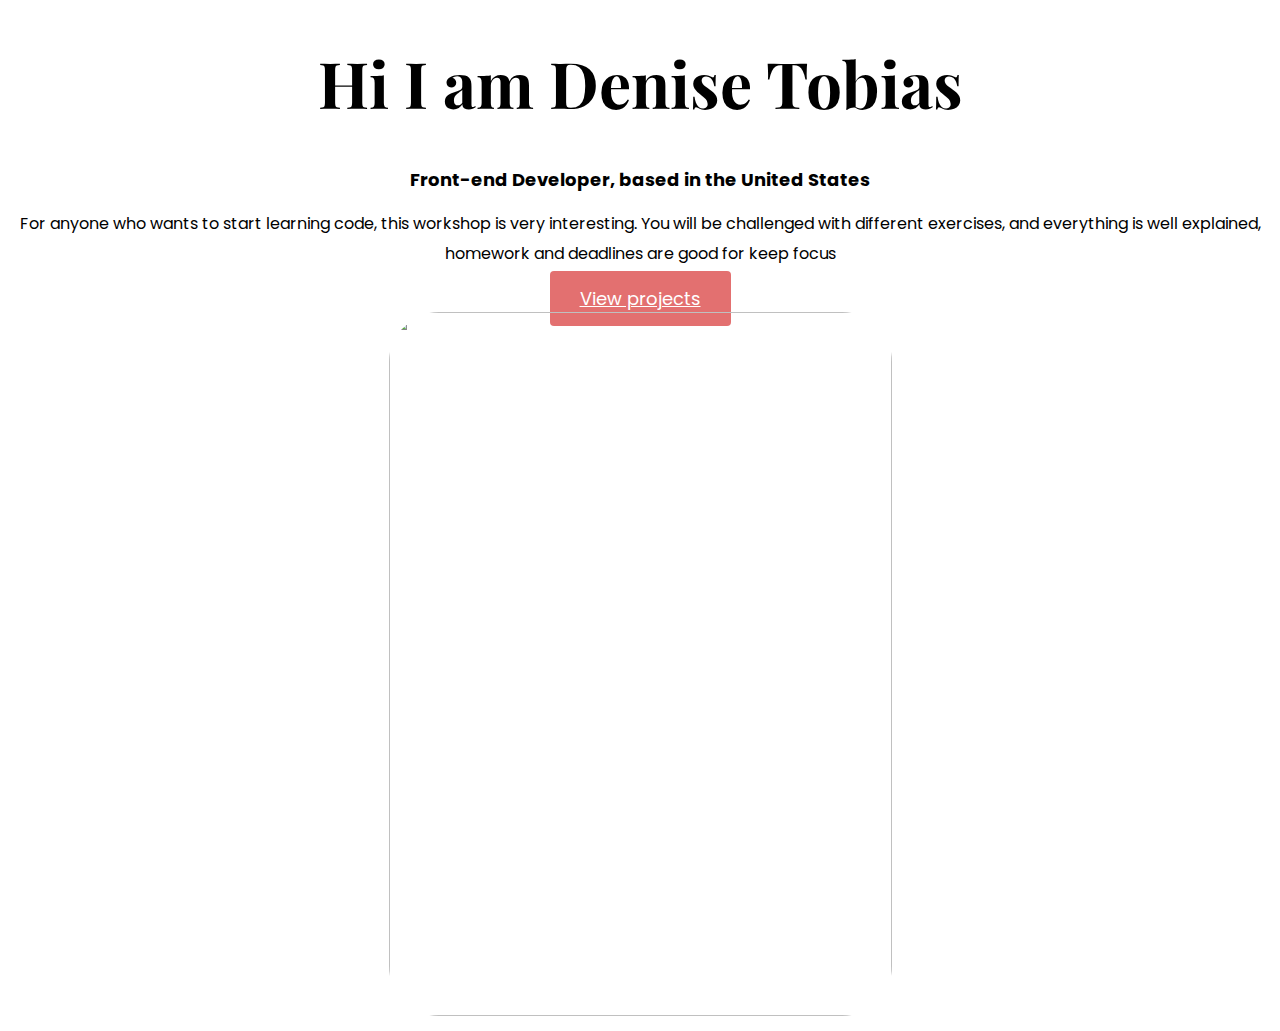
==== about.html @ 7f1de2b7 "Added About me page content" ====
<!DOCTYPE html>
<html lang="en">
  <head>
    <meta charset="UTF-8" />
    <meta http-equiv="X-UA-Compatible" content="IE=edge" />
    <meta name="viewport" content="width=device-width, initial-scale=1.0" />
    <link
      href="https://cdn.jsdelivr.net/npm/bootstrap@5.0.2/dist/css/bootstrap.min.css"
      rel="stylesheet"
      integrity="sha384-EVSTQN3/azprG1Anm3QDgpJLIm9Nao0Yz1ztcQTwFspd3yD65VohhpuuCOmLASjC"
      crossorigin="anonymous"
    />
    <link rel="preconnect" href="https://fonts.googleapis.com" />
    <link rel="preconnect" href="https://fonts.gstatic.com" crossorigin />
    <link
      href="https://fonts.googleapis.com/css2?family=Playfair+Display:wght@700&family=Poppins:wght@500;700&display=swap"
      rel="stylesheet"
    />
    <link rel="stylesheet" href="styles/portfolio.css" />
    <script
      src="https://cdn.jsdelivr.net/npm/bootstrap@5.0.2/dist/js/bootstrap.bundle.min.js"
      integrity="sha384-MrcW6ZMFYlzcLA8Nl+NtUVF0sA7MsXsP1UyJoMp4YLEuNSfAP+JcXn/tWtIaxVXM"
      crossorigin="anonymous"
    ></script>
    <script
      src="https://kit.fontawesome.com/bda7fed6cd.js"
      crossorigin="anonymous"
    ></script>
    <title>Document</title>
  </head>
  <body>
    <div class="about-section container">
      <div class="aobut-section-content">
        <div class="row">
          <div class="col-lg-6">
            <h1 class="mb-5">Hi I am Denise Tobias</h1>
            <h2 class="mb-5">
              Front-end Developer, based in the United States
            </h2>
            <p class="mb-4">
              For anyone who wants to start learning code, this workshop is very
              interesting. You will be challenged with different exercises, and
              everything is well explained, homework and deadlines are good for
              keep focus
            </p>
            <a href="" class="btn btn-branding">View projects</a>
          </div>
        </div>
        <div class="col-6 d-none d-lg-block">
          <img src="images/about.png" class="image1" alt="" />
        </div>
      </div>
    </div>
  </body>
</html>
---- styles/portfolio.css ----
:root {
  --branding-color: #e37070;
  --secondary-color: #ffebeb;
  --heading-font-family: "Playfair Display", serif;
  --default-font-family: "Poppins", sans-serif;
}

body {
  font-family: var(--default-font-family);
}

h1,
h2,
h3,
h4,
h5,
h6 {
  color: black;
  font-family: var(--heading-font-family);
  font-weight: bold;
}

h1 {
  font-size: 96px;
  line-height: 1.5;
}

h2 {
  font-size: 64px;
}

p {
  font-size: 16px;
  font-weight: normal;
  line-height: 30px;
}

.about-section {
  padding: 160px 20px;
  text-align: center;
  padding: 0;
}

.about-section-content {
  margin: 30px;
}

.about-section h1 {
  font-size: 64px;
  line-height: 80px;
}

.about-section h2 {
  font-size: 18px;
  font-family: var(--default-font-family);
}

.hero {
  background: var(--secondary-color);
  text-align: center;
  padding: 160px 20px;
}

.hero p {
  font-size: 36px;
  font-weight: bold;
  margin: 0;
  color: #272142;
}

.hero h2 {
  font-family: var(--heading-font-family);
  font-weight: normal;
  line-height: 1.5;
  font-size: 24px;
}

.btn-branding {
  border-radius: 4px;
  background: var(--branding-color);
  color: white;
  font-size: 18px;
  line-height: 27px;
  padding: 15px 30px;
}

.btn-branding-outline {
  color: var(--branding-color);
  border: 1px solid var(--branding-color);
  border-radius: 4px;
  font-size: 18px;
  line-height: 27px;
  padding: 15px 30px;
}

.project-description {
  padding: 120px 60px;
}

.image1 {
  height: 704px;
  width: 503px;
  border-radius: 50px;
}

@media (max-width: 900px) {
  h1 {
    font-size: 50px;
    line-height: 56px;
  }

  h2 {
    font-size: 44px;
  }

  .hero {
    padding: 80px 20px;
  }

  .project-description {
    padding: 0px;
    text-align: center;
  }
}
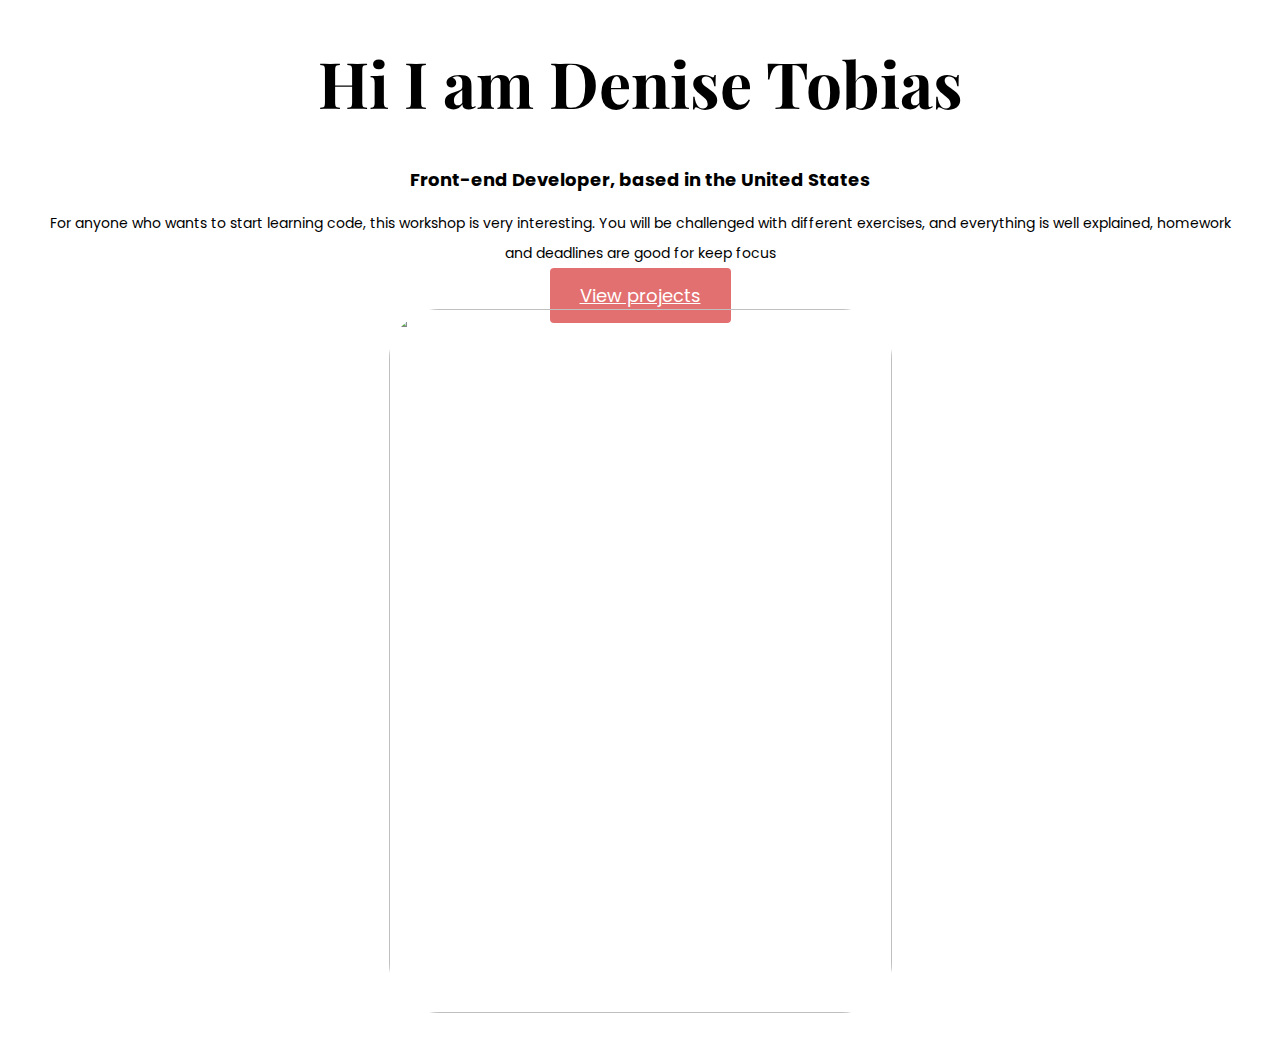
==== commit abec20be: "Created work page adding CSS properties and Images" ====
--- a/about.html
+++ b/about.html
@@ -29,8 +29,8 @@
     <title>Document</title>
   </head>
   <body>
-    <div class="about-section container">
-      <div class="aobut-section-content">
+    <div class="content-container container">
+      <div class="content">
         <div class="row">
           <div class="col-lg-6">
             <h1 class="mb-5">Hi I am Denise Tobias</h1>
@@ -45,9 +45,9 @@
             </p>
             <a href="" class="btn btn-branding">View projects</a>
           </div>
-        </div>
-        <div class="col-6 d-none d-lg-block">
-          <img src="images/about.png" class="image1" alt="" />
+          <div class="col-6 d-none d-lg-block">
+            <img src="images/about.png" class="image1" alt="" />
+          </div>
         </div>
       </div>
     </div>
--- a/styles/portfolio.css
+++ b/styles/portfolio.css
@@ -35,24 +35,33 @@
   line-height: 30px;
 }
 
-.about-section {
+.content-container {
   padding: 160px 20px;
   text-align: center;
   padding: 0;
 }
 
-.about-section-content {
+.content {
   margin: 30px;
 }
 
-.about-section h1 {
+.content h1 {
   font-size: 64px;
   line-height: 80px;
 }
 
-.about-section h2 {
+.content h2 {
   font-size: 18px;
   font-family: var(--default-font-family);
+}
+
+.content h3 {
+  font-size: 24px;
+  font-family: var(--default-font-family);
+}
+
+.content p {
+  font-size: 14px;
 }
 
 .hero {
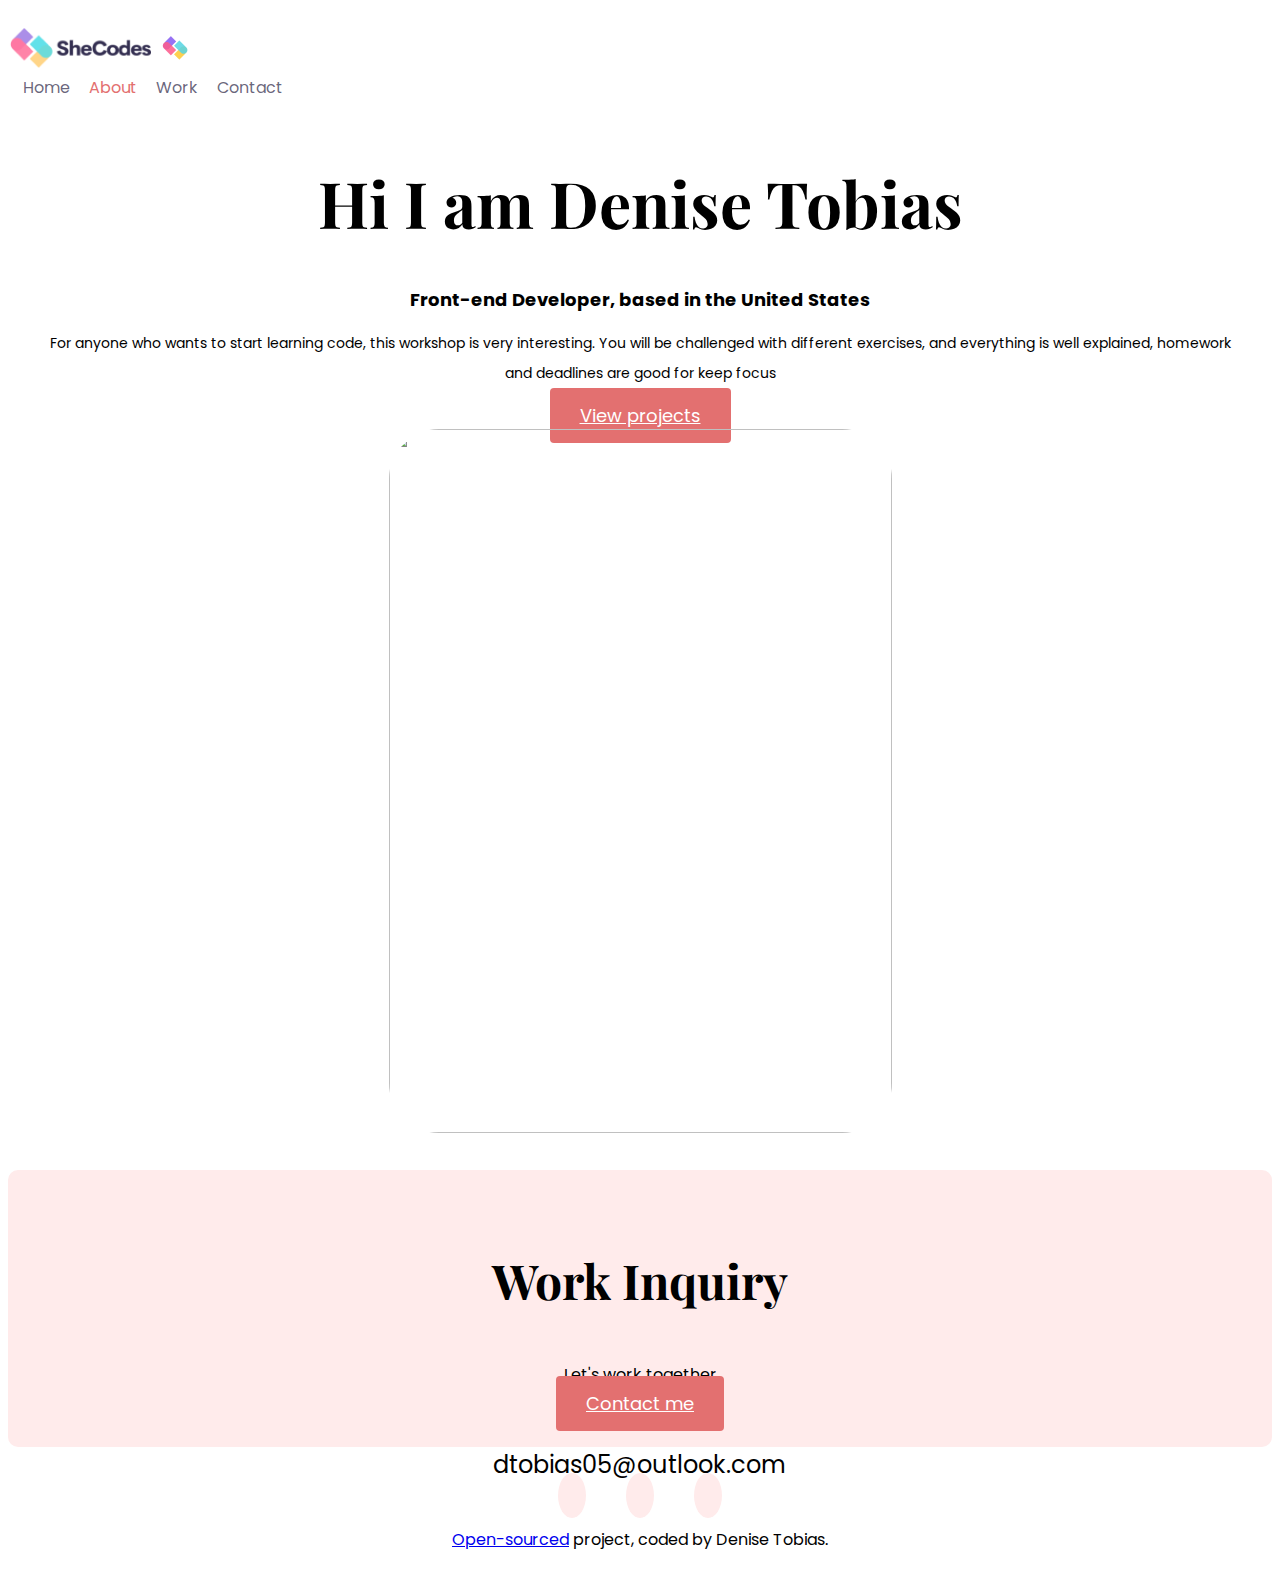
==== commit 5005655f: "Made the website SEO friendly and fixed the navigation." ====
--- a/about.html
+++ b/about.html
@@ -26,9 +26,37 @@
       src="https://kit.fontawesome.com/bda7fed6cd.js"
       crossorigin="anonymous"
     ></script>
-    <title>Document</title>
+    <meta
+      name="description"
+      content="About Denise - Denise is a front-end engineer based in Chicago."
+    />
+    <title>Front-end developer - Denise Tobias</title>
   </head>
   <body>
+    <div class="container">
+      <nav class="d-flex justify-content-between">
+        <a href="/" title="Homepage">
+          <img
+            src="images/logo.png"
+            class="logo d-none d-md-block"
+            alt="Denise logo"
+          />
+          <img
+            src="images/smlogo.png"
+            class="logo d-block d-md-none"
+            alt="Denise logo"
+          />
+        </a>
+        <ul>
+          <li><a href="/" title="Homepage">Home</a></li>
+          <li class="active">
+            <a href="/about.html" title="About Denise">About</a>
+          </li>
+          <li><a href="/work.html" title="Denise work">Work</a></li>
+          <li><a href="/contact.html" title="Contact Denise">Contact</a></li>
+        </ul>
+      </nav>
+    </div>
     <div class="content-container container">
       <div class="content">
         <div class="row">
@@ -43,13 +71,67 @@
               everything is well explained, homework and deadlines are good for
               keep focus
             </p>
-            <a href="" class="btn btn-branding">View projects</a>
+            <a href="/work.html" class="btn btn-branding">View projects</a>
           </div>
           <div class="col-6 d-none d-lg-block">
             <img src="images/about.png" class="image1" alt="" />
           </div>
         </div>
       </div>
+      <footer>
+        <div
+          class="contact-box d-flex justify-content-between mb-5 d-none d-md-flex"
+        >
+          <div>
+            <h3>Work Inquiry</h3>
+            <p class="text-muted">Let's work together</p>
+          </div>
+          <div>
+            <a
+              href="/contact.html"
+              class="btn btn-branding"
+              title="Contact Denise"
+              >Contact me</a
+            >
+          </div>
+        </div>
+        <div class="d-flex justify-content-center mb-5">
+          <a
+            href="mailto:dtobias05@outlook.com"
+            class="email-link"
+            title="Email Denise"
+            >dtobias05@outlook.com</a
+          >
+        </div>
+        <div class="social-links text-center mb-5">
+          <a
+            href="https://instagram/dtobie"
+            target="blank"
+            title="Instagram Profile"
+            ><i class="fa-brands fa-instagram"></i
+          ></a>
+          <a
+            href="https://github.com/dtobias05"
+            target="blank"
+            title="Github Profile"
+            ><i class="fa-brands fa-github"></i
+          ></a>
+          <a
+            href="https://www.linkedin.com/in/denise-tobias-10b343165"
+            target="blank"
+            title="LinkedIn Profile"
+            ><i class="fa-brands fa-linkedin"></i
+          ></a>
+        </div>
+        <p class="text-center mt-5">
+          <a
+            href="https://github.com/dtobias05/portfolio-project"
+            target="blank"
+            >Open-sourced</a
+          >
+          project, coded by Denise Tobias.
+        </p>
+      </footer>
     </div>
   </body>
 </html>
--- a/styles/portfolio.css
+++ b/styles/portfolio.css
@@ -29,14 +29,45 @@
   font-size: 64px;
 }
 
+h3 {
+  font-size: 48px;
+}
+
 p {
   font-size: 16px;
   font-weight: normal;
   line-height: 30px;
 }
 
+nav {
+  padding: 20px 0;
+}
+
+nav ul {
+  margin: 0;
+  padding: 0;
+}
+
+nav li {
+  display: inline;
+  list-style: none;
+  line-height: 40x;
+  margin-left: 15px;
+}
+
+nav a {
+  text-decoration: none;
+  color: #272142b2;
+  transition: all 100ms ease-in-out;
+}
+
+nav a:hover,
+nav li.active a {
+  color: var(--branding-color);
+}
+
 .content-container {
-  padding: 160px 20px;
+  padding: 60px 20px;
   text-align: center;
   padding: 0;
 }
@@ -67,7 +98,7 @@
 .hero {
   background: var(--secondary-color);
   text-align: center;
-  padding: 160px 20px;
+  padding: 100px 20px;
 }
 
 .hero p {
@@ -112,6 +143,46 @@
   border-radius: 50px;
 }
 
+.logo {
+  max-height: 40px;
+}
+
+footer .email-link {
+  text-decoration: none;
+  color: black;
+  font-size: 24px;
+  text-align: center;
+}
+
+footer .email-link:hover {
+  color: var(--branding-color);
+}
+
+footer .social-links a {
+  margin: 0 20px;
+  color: var(--branding-color);
+  background-color: var(--secondary-color);
+  padding: 10px 14px;
+  font-size: 18px;
+  border-radius: 50%;
+  transition: all 150ms ease-in-out;
+}
+
+footer .social-links a:hover {
+  color: white;
+  background: var(--branding-color);
+}
+
+footer .contact-box {
+  background-color: var(--secondary-color);
+  padding: 30px 120px;
+  border-radius: 10px;
+}
+
+footer .contact-box p {
+  margin: 0;
+}
+
 @media (max-width: 900px) {
   h1 {
     font-size: 50px;
@@ -122,8 +193,8 @@
     font-size: 44px;
   }
 
-  .hero {
-    padding: 80px 20px;
+  h3 {
+    font-size: 26px;
   }
 
   .project-description {
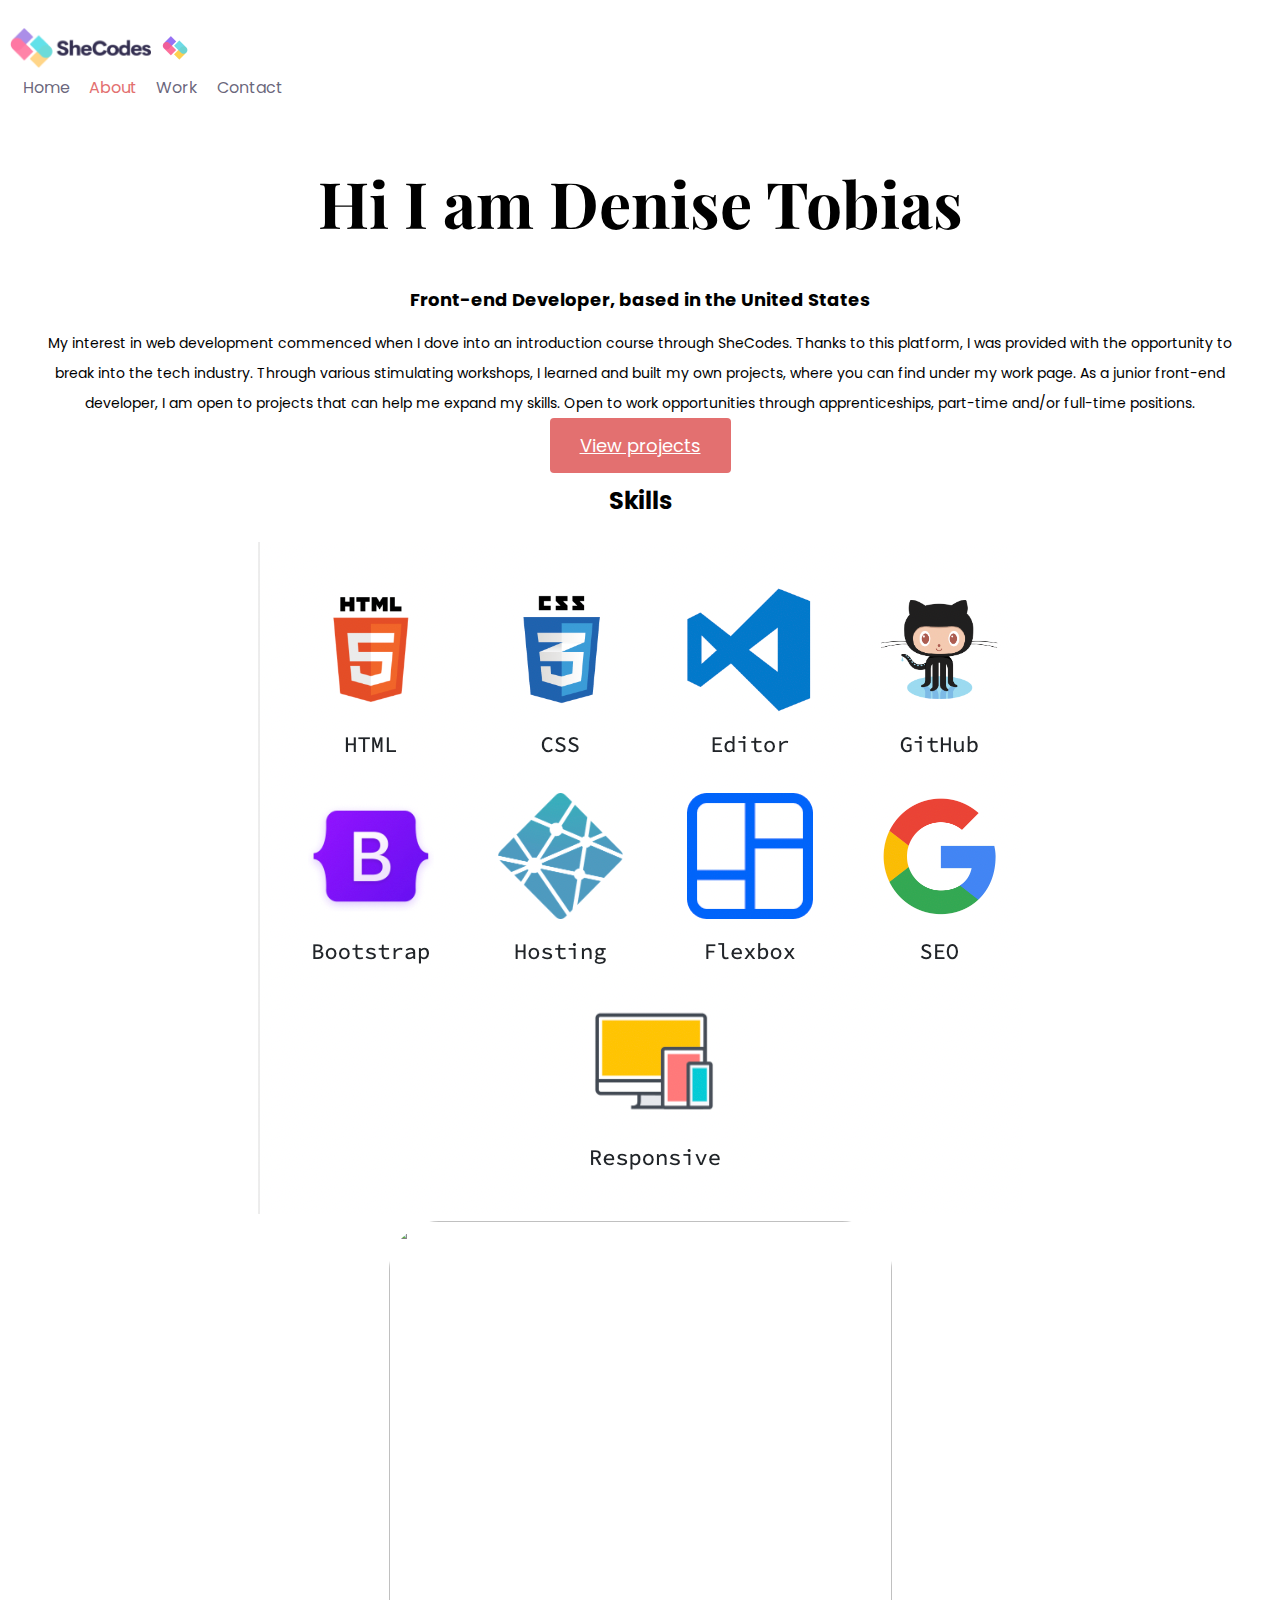
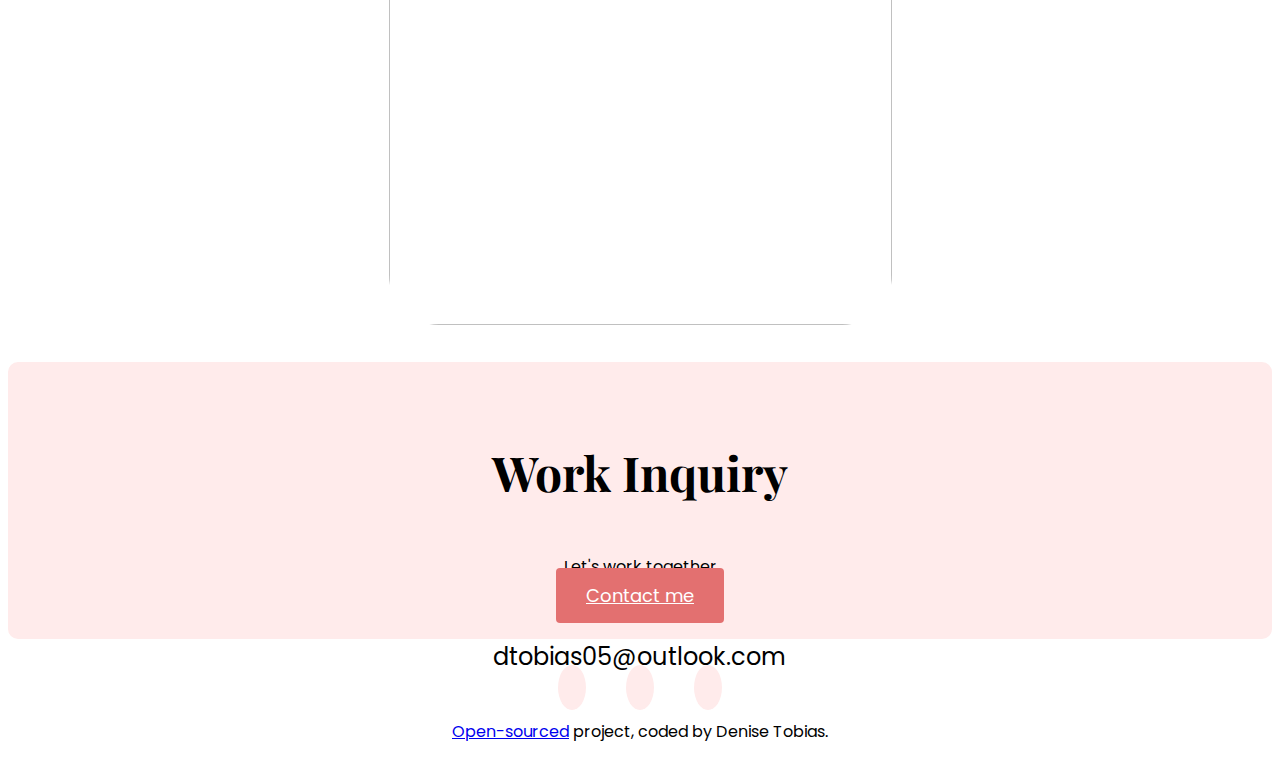
==== commit 444f6caa: "Updated descriptions on about me page and added an image." ====
--- a/about.html
+++ b/about.html
@@ -66,12 +66,22 @@
               Front-end Developer, based in the United States
             </h2>
             <p class="mb-4">
-              For anyone who wants to start learning code, this workshop is very
-              interesting. You will be challenged with different exercises, and
-              everything is well explained, homework and deadlines are good for
-              keep focus
+              My interest in web development commenced when I dove into an
+              introduction course through SheCodes. Thanks to this platform, I
+              was provided with the opportunity to break into the tech industry.
+              Through various stimulating workshops, I learned and built my own
+              projects, where you can find under my work page. As a junior
+              front-end developer, I am open to projects that can help me expand
+              my skills. Open to work opportunities through apprenticeships,
+              part-time and/or full-time positions.
             </p>
             <a href="/work.html" class="btn btn-branding">View projects</a>
+            <h3 class="mt-5">Skills</h3>
+            <img
+              src="images/skills.png"
+              class="img-fluid mt-5"
+              alt="Skill set"
+            />
           </div>
           <div class="col-6 d-none d-lg-block">
             <img src="images/about.png" class="image1" alt="" />
--- a/styles/portfolio.css
+++ b/styles/portfolio.css
@@ -147,11 +147,32 @@
   max-height: 40px;
 }
 
+.media-links a {
+  margin: 0 20px;
+  color: var(--branding-color);
+  background-color: var(--secondary-color);
+  padding: 10px 14px;
+  font-size: 20px;
+  border-radius: 50%;
+  transition: all 150ms ease-in-out;
+}
+
+.email-link {
+  text-decoration: none;
+  color: black;
+  font-size: 24px;
+  text-align: center;
+}
+
 footer .email-link {
   text-decoration: none;
   color: black;
   font-size: 24px;
   text-align: center;
+}
+
+.email-link:hover {
+  color: var(--branding-color);
 }
 
 footer .email-link:hover {
